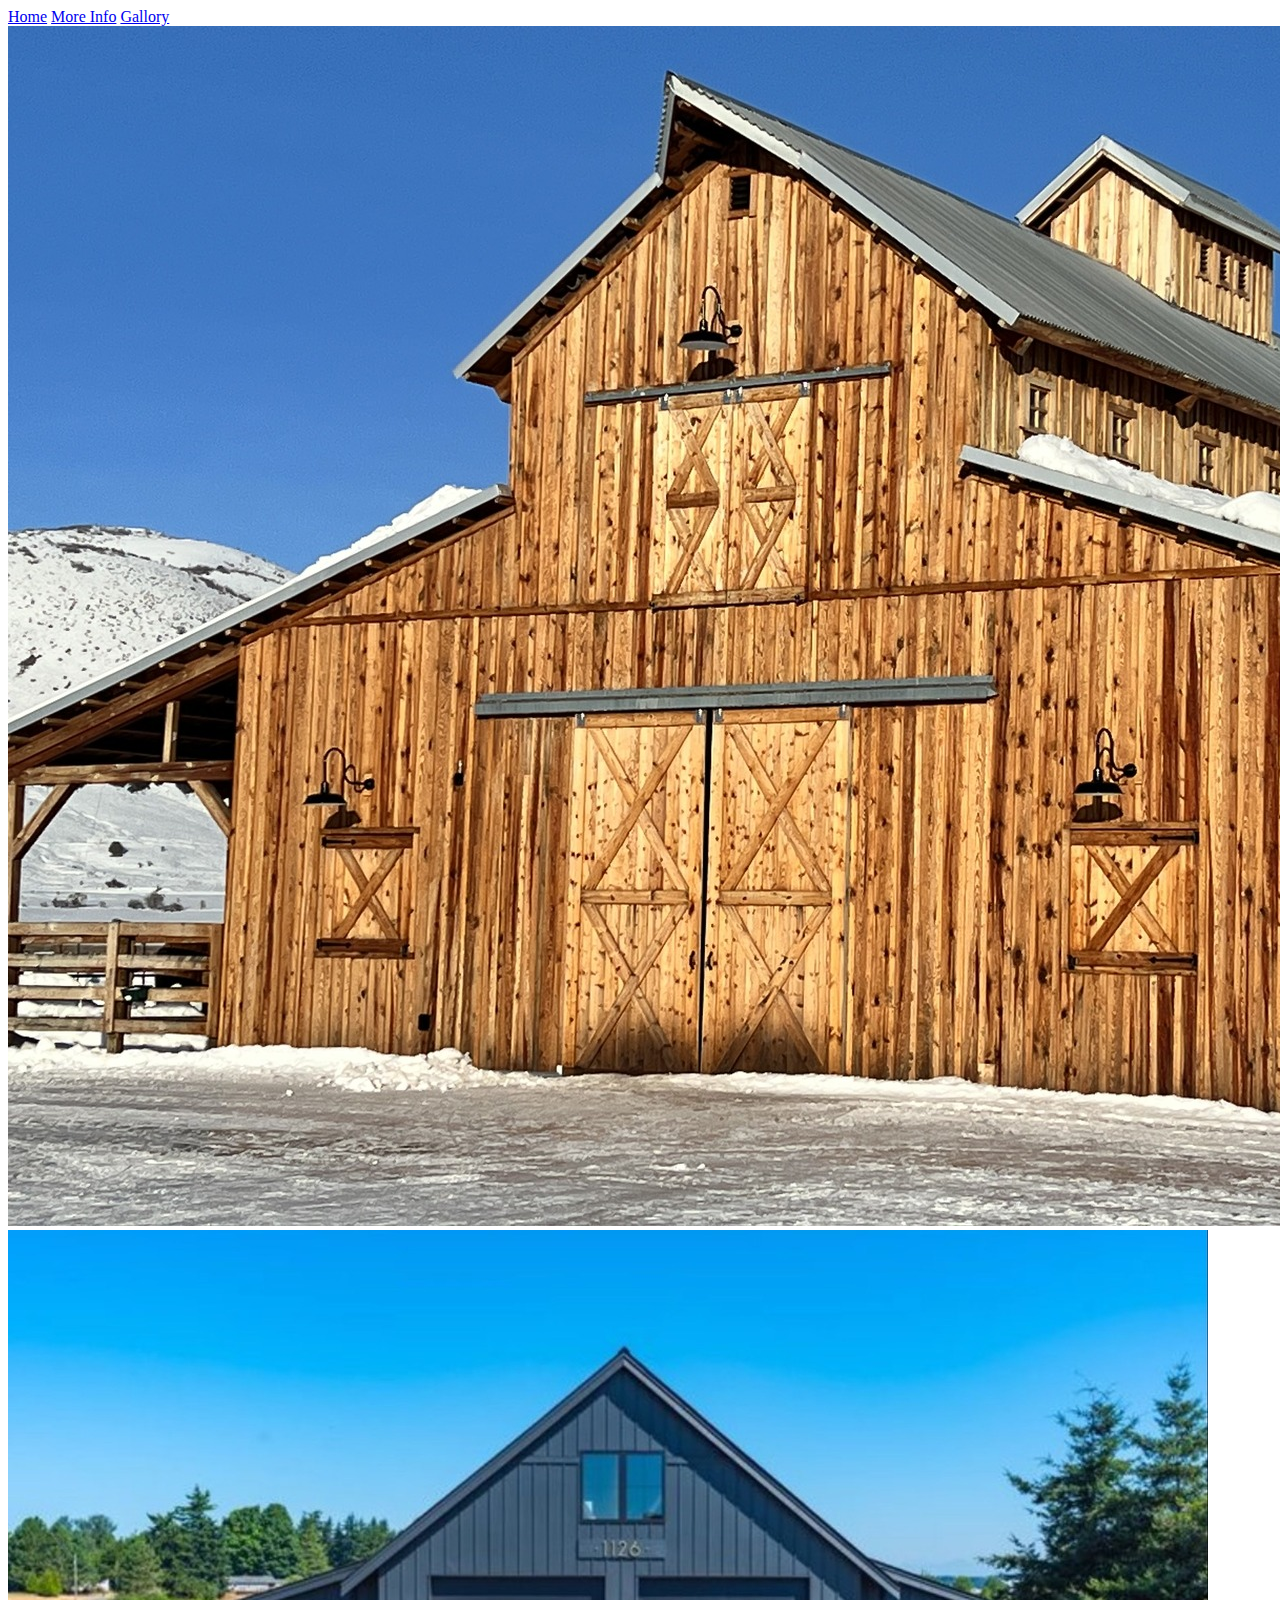
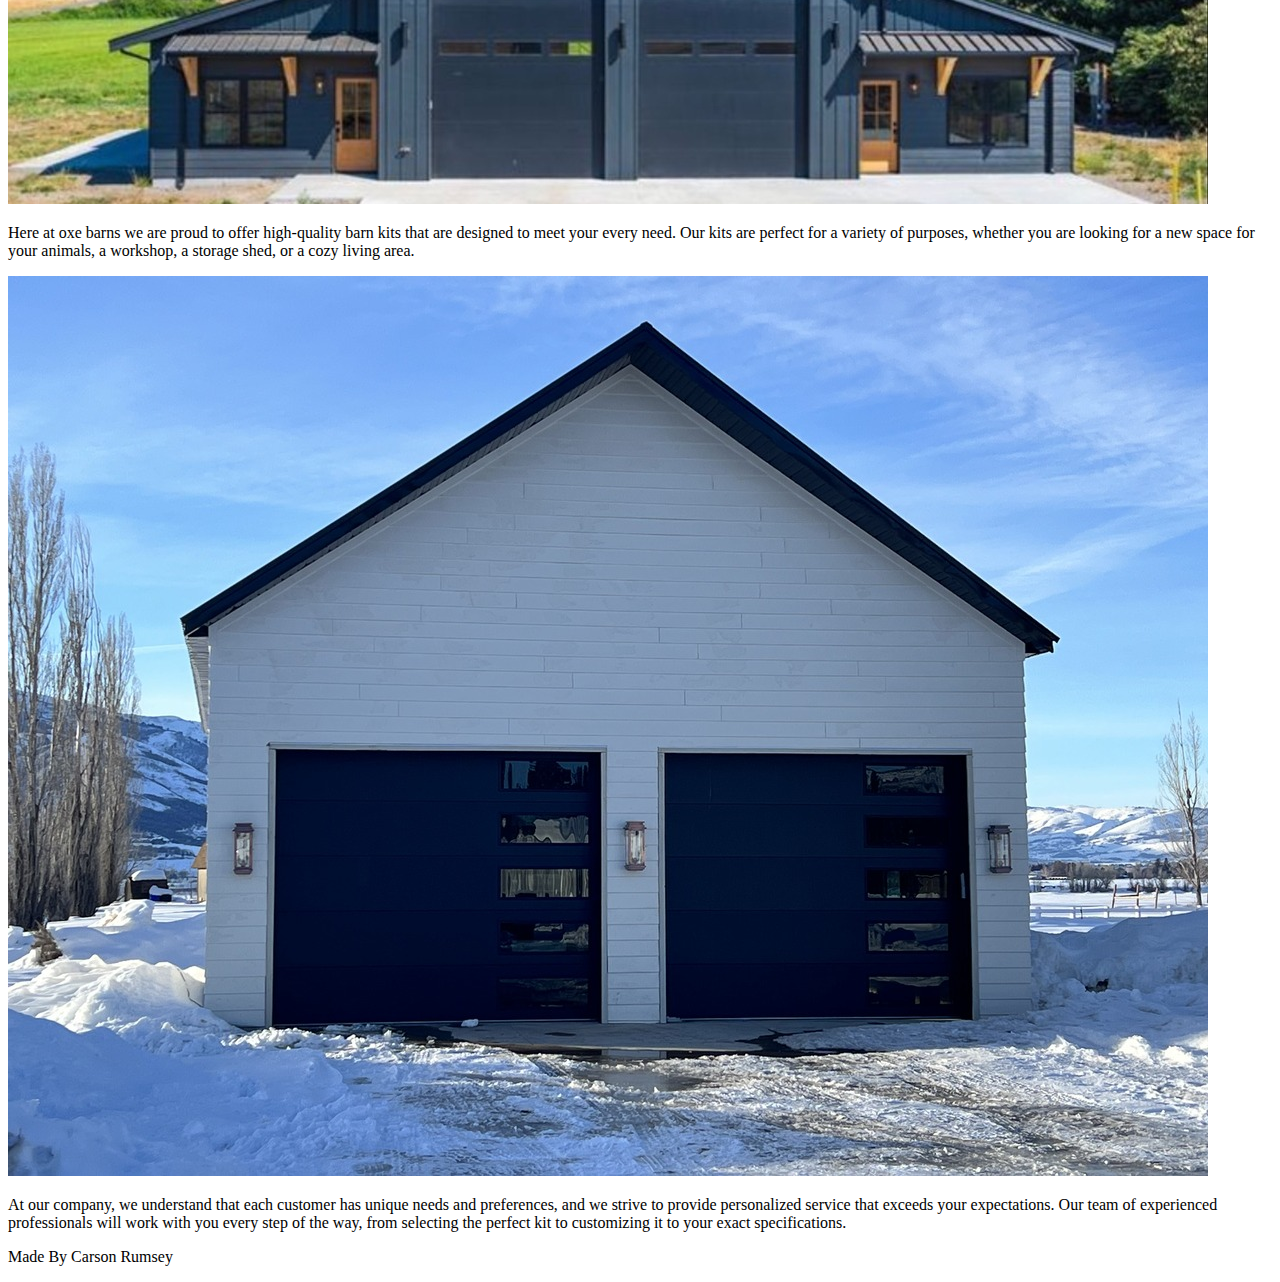
==== barns/index.html @ 745b1ffd "Site" ====
<!DOCTYPE html>
<html lang="en">
<head>
    <meta charset="UTF-8">
    <meta name="viewport" content="width=device-width, initial-scale=1.0">
    <title>Document</title>
    <link rel="stylesheet" href="styles/site.css">
</head>
<body>
    <Section class="Top">
<a href="index.html">Home</a>
<a href="info.html">More Info</a>
<a href="gal.html"> Gallory</a>
    </Section>
<img src="img/img_6227.jpg" alt="">
<section class="mid">
    <img src="img/img_5537.jpg" alt="">
    <div>
        <p>Here at oxe barns we are proud to offer high-quality barn kits that are designed to meet your 
            every need. Our kits are perfect for a variety of purposes, whether you are looking for a new 
            space for your animals, a workshop, a storage shed, or a cozy living area.</p>
    </div>
    <img src="img/img_6233.jpg" alt="">
    <div>
        <p>
             At our company, we understand that each customer has unique needs and preferences, and we 
            strive to provide personalized service that exceeds your expectations. Our team of experienced 
            professionals will work with you every step of the way, from selecting the perfect kit to 
            customizing it to your exact specifications.</p>
    </div>
</section>

<section class="bot">
<p>Made By Carson Rumsey</p>
</section>

</body>
</html>
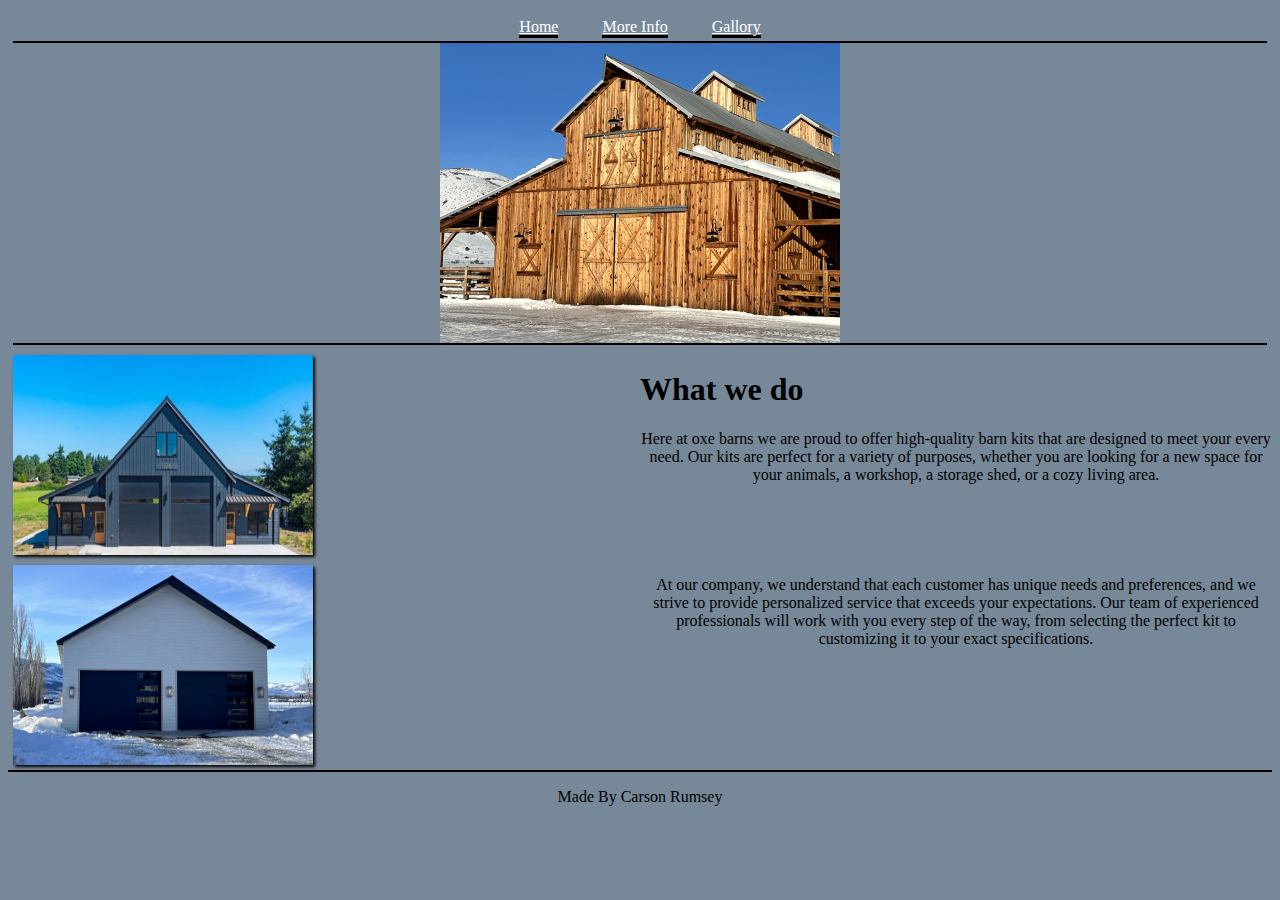
==== commit efa7da98: "Done Css" ====
--- a/barns/index.html
+++ b/barns/index.html
@@ -7,21 +7,27 @@
     <link rel="stylesheet" href="styles/site.css">
 </head>
 <body>
-    <Section class="Top">
+    
+<div class="part1">
+    <Section class="top">
 <a href="index.html">Home</a>
 <a href="info.html">More Info</a>
 <a href="gal.html"> Gallory</a>
     </Section>
-<img src="img/img_6227.jpg" alt="">
+    <div class="timg"><img src="img/img_6227.jpg" alt="" height="300px" width="400px"></div>
+</div>
+
 <section class="mid">
-    <img src="img/img_5537.jpg" alt="">
+    <img class="mimg" src="img/img_5537.jpg" alt="">
     <div>
+        <h1>What we do</h1>
         <p>Here at oxe barns we are proud to offer high-quality barn kits that are designed to meet your 
             every need. Our kits are perfect for a variety of purposes, whether you are looking for a new 
             space for your animals, a workshop, a storage shed, or a cozy living area.</p>
     </div>
-    <img src="img/img_6233.jpg" alt="">
+    <img class="mimg" src="img/img_6233.jpg" alt="">
     <div>
+        
         <p>
              At our company, we understand that each customer has unique needs and preferences, and we 
             strive to provide personalized service that exceeds your expectations. Our team of experienced 
--- a/barns/styles/site.css
+++ b/barns/styles/site.css
@@ -0,0 +1,48 @@
+body{
+    background-color: lightslategray;
+}
+
+
+.part1{
+    padding: 5px;
+}
+.top{  
+   text-align: center;
+   padding: 5px;
+}
+a{
+    color: white;
+    border-bottom: solid black;
+    margin: 20px;
+}
+.timg{
+    display: flex;
+    justify-content: center;
+    align-items: center;
+    border-top: 2px solid black; 
+    border-bottom: 2px solid black;
+}
+.mid{
+    display: grid;
+    grid-template-columns: 1fr 1fr;
+    border-bottom: 2px;
+    
+    border-bottom: 2px solid black;
+}
+.mimg{
+    height: 200px;
+    width: 300px;
+    margin: 5px;
+    box-shadow: 2px 2px 3px;
+}
+h1{
+    
+}
+p{
+    text-align: center;
+    
+}
+
+.bot{
+    
+}
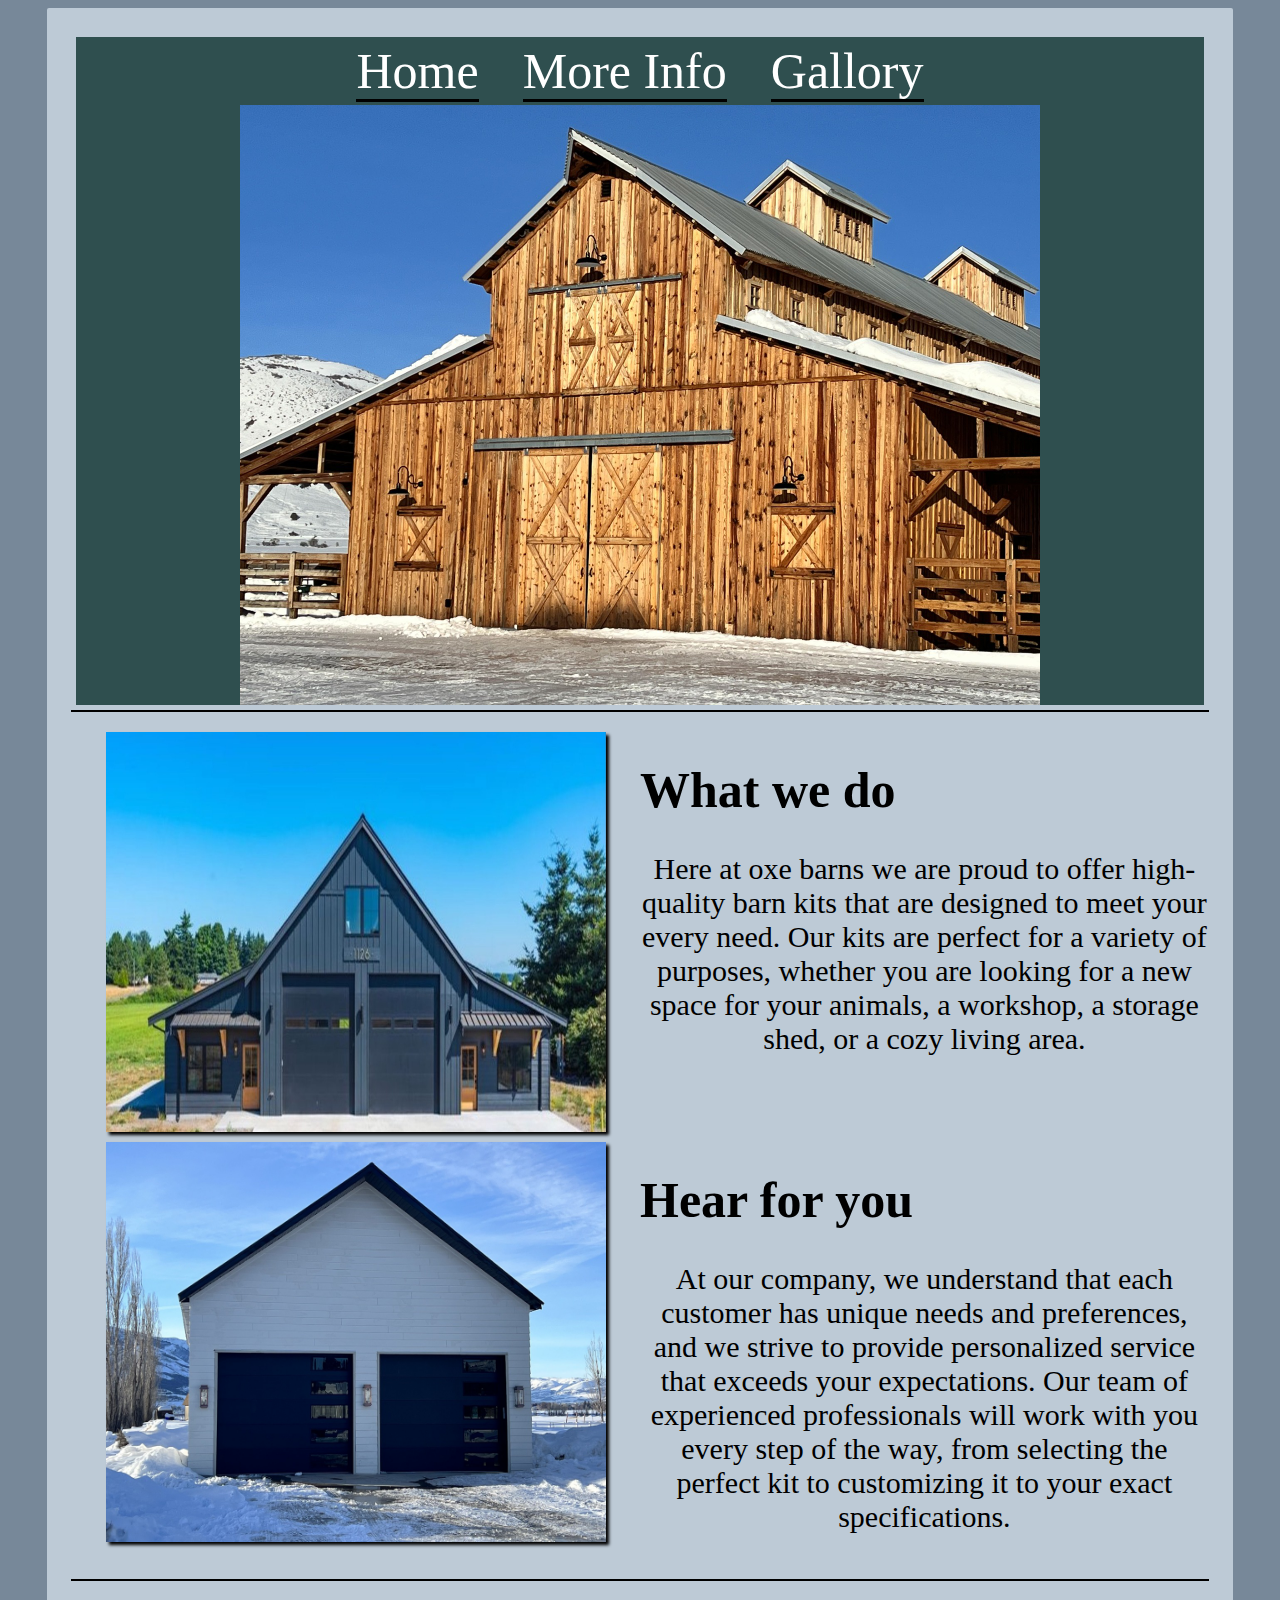
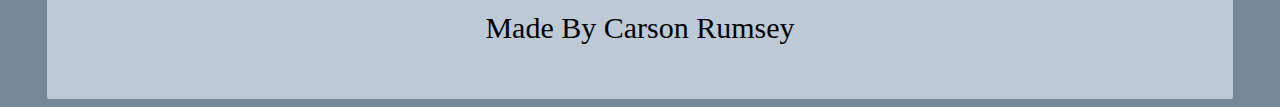
==== commit 679b707d: "Css Fix" ====
--- a/barns/index.html
+++ b/barns/index.html
@@ -7,38 +7,38 @@
     <link rel="stylesheet" href="styles/site.css">
 </head>
 <body>
-    
-<div class="part1">
-    <Section class="top">
-<a href="index.html">Home</a>
-<a href="info.html">More Info</a>
-<a href="gal.html"> Gallory</a>
-    </Section>
-    <div class="timg"><img src="img/img_6227.jpg" alt="" height="300px" width="400px"></div>
+<div id="main">        
+    <div class="part1">
+        <Section class="top">
+    <a href="index.html">Home</a>
+    <a href="info.html">More Info</a>
+    <a href="gal.html"> Gallory</a>
+        </Section>
+        <div class="timg"><img src="img/img_6227.jpg" alt="" height="600px" width="800px"></div>
+    </div>
+
+    <section class="mid">
+        <img class="mimg" src="img/img_5537.jpg" alt="">
+        <div>
+            <h1>What we do</h1>
+            <p>Here at oxe barns we are proud to offer high-quality barn kits that are designed to meet your 
+                every need. Our kits are perfect for a variety of purposes, whether you are looking for a new 
+                space for your animals, a workshop, a storage shed, or a cozy living area.</p>
+        </div>
+        <img class="mimg" src="img/img_6233.jpg" alt="">
+        <div>
+            <h1>Hear for you</h1>
+            <p>
+                At our company, we understand that each customer has unique needs and preferences, and we 
+                strive to provide personalized service that exceeds your expectations. Our team of experienced 
+                professionals will work with you every step of the way, from selecting the perfect kit to 
+                customizing it to your exact specifications.</p>
+        </div>
+    </section>
+
+    <section class="bot">
+    <p>Made By Carson Rumsey</p>
+    </section>
 </div>
-
-<section class="mid">
-    <img class="mimg" src="img/img_5537.jpg" alt="">
-    <div>
-        <h1>What we do</h1>
-        <p>Here at oxe barns we are proud to offer high-quality barn kits that are designed to meet your 
-            every need. Our kits are perfect for a variety of purposes, whether you are looking for a new 
-            space for your animals, a workshop, a storage shed, or a cozy living area.</p>
-    </div>
-    <img class="mimg" src="img/img_6233.jpg" alt="">
-    <div>
-        
-        <p>
-             At our company, we understand that each customer has unique needs and preferences, and we 
-            strive to provide personalized service that exceeds your expectations. Our team of experienced 
-            professionals will work with you every step of the way, from selecting the perfect kit to 
-            customizing it to your exact specifications.</p>
-    </div>
-</section>
-
-<section class="bot">
-<p>Made By Carson Rumsey</p>
-</section>
-
 </body>
 </html>--- a/barns/styles/site.css
+++ b/barns/styles/site.css
@@ -2,44 +2,59 @@
     background-color: lightslategray;
 }
 
-
+#main {
+    max-width: 1600px;
+    width: 90%;
+    margin: auto;
+    background-color: rgb(189, 202, 214);
+    padding: 24px;
+    border-radius: 2px;
+}
 .part1{
     padding: 5px;
 }
 .top{  
    text-align: center;
    padding: 5px;
+   background-color: darkslategray;
 }
 a{
     color: white;
-    border-bottom: solid black;
+    border-bottom: solid 3px black;
     margin: 20px;
+    text-decoration: none;
+    font-size: 50px;
+    
 }
 .timg{
     display: flex;
     justify-content: center;
     align-items: center;
-    border-top: 2px solid black; 
-    border-bottom: 2px solid black;
+    background-color: darkslategray;
+     
+    
 }
 .mid{
+    border-top: 2px solid black;
     display: grid;
     grid-template-columns: 1fr 1fr;
     border-bottom: 2px;
-    
+    padding: 15px 0;
     border-bottom: 2px solid black;
 }
 .mimg{
-    height: 200px;
-    width: 300px;
+    height: 400px;
+    width: 500px;
     margin: 5px;
-    box-shadow: 2px 2px 3px;
+    box-shadow: 3px 3px 3px;
+    margin: 5px auto;
 }
 h1{
-    
+    font-size: 50px;
 }
 p{
     text-align: center;
+    font-size: 30px;
     
 }
 
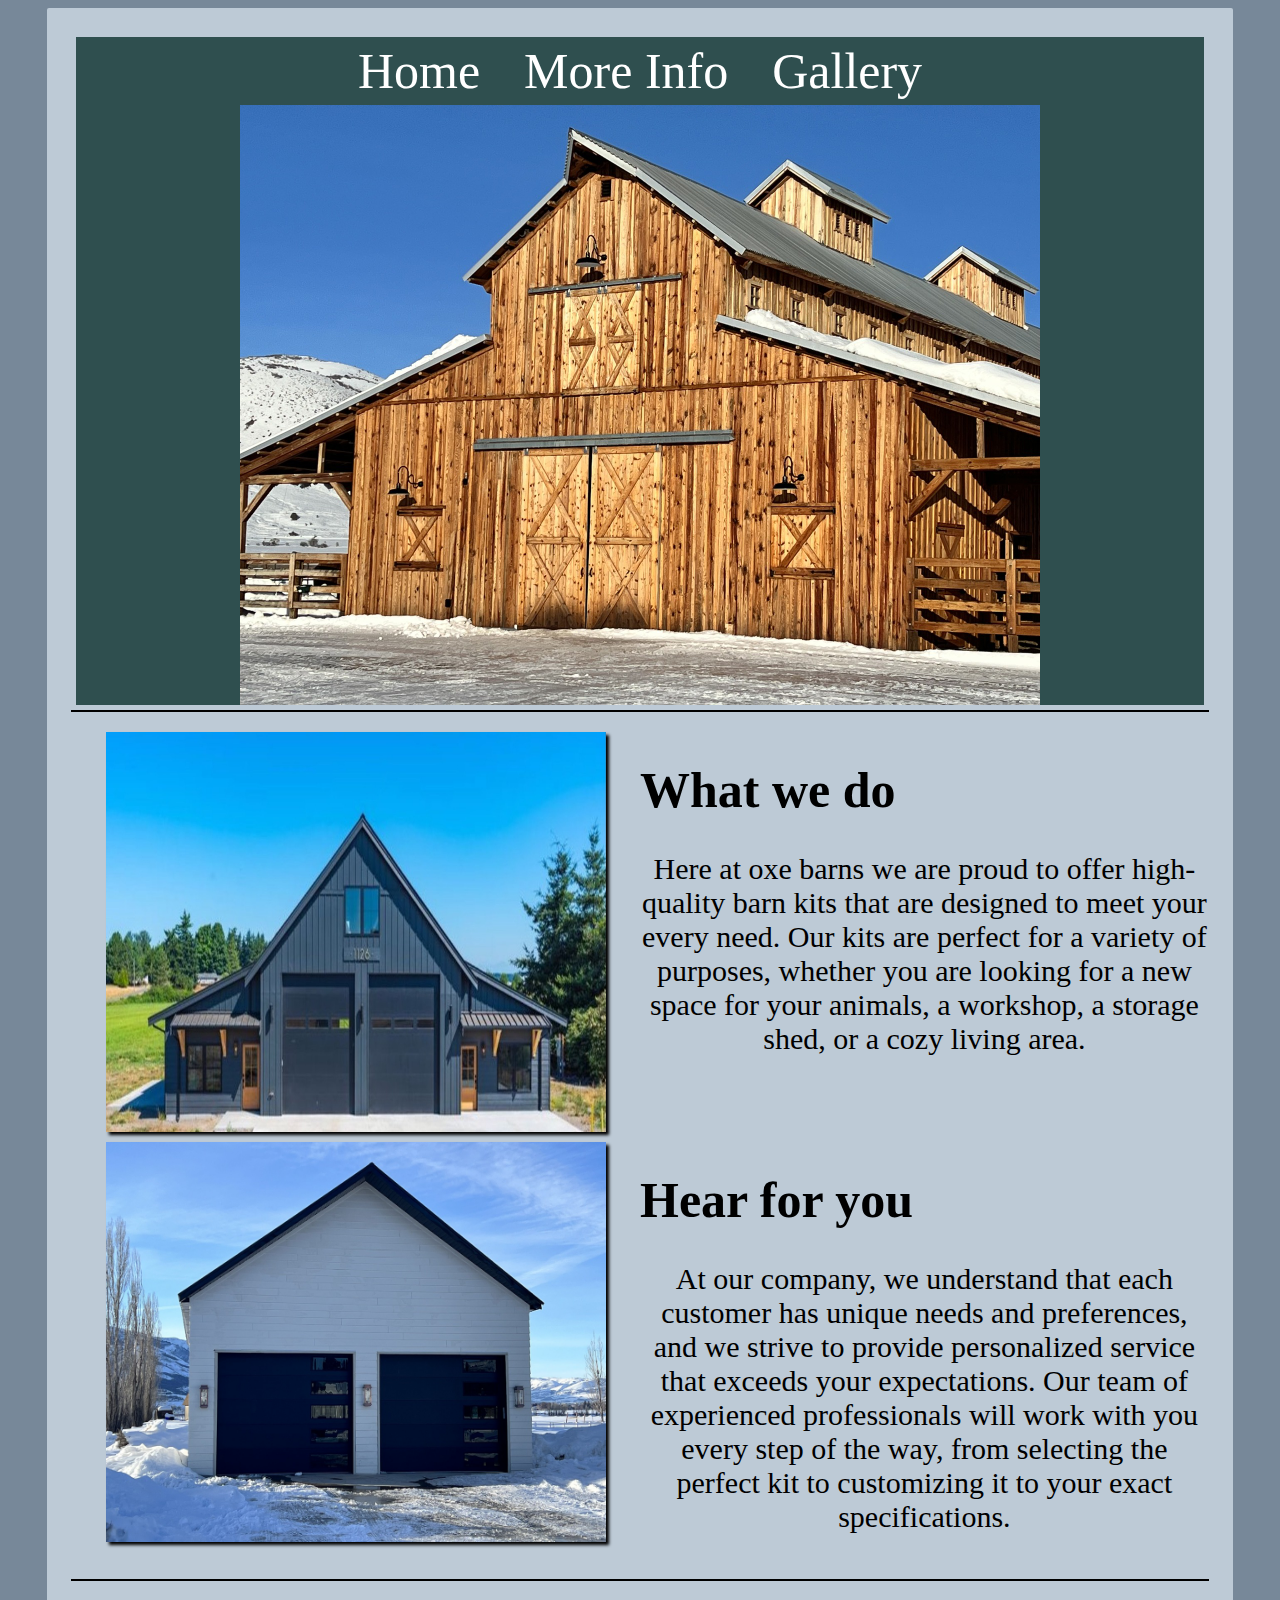
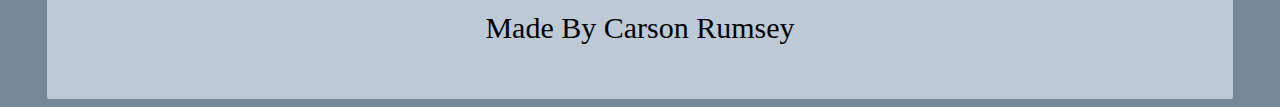
==== commit d3a76337: "Page2" ====
--- a/barns/index.html
+++ b/barns/index.html
@@ -12,7 +12,7 @@
         <Section class="top">
     <a href="index.html">Home</a>
     <a href="info.html">More Info</a>
-    <a href="gal.html"> Gallory</a>
+    <a href="gal.html"> Gallery</a>
         </Section>
         <div class="timg"><img src="img/img_6227.jpg" alt="" height="600px" width="800px"></div>
     </div>
--- a/barns/styles/site.css
+++ b/barns/styles/site.css
@@ -20,12 +20,18 @@
 }
 a{
     color: white;
-    border-bottom: solid 3px black;
+    
     margin: 20px;
     text-decoration: none;
     font-size: 50px;
+}
+
+a:hover {
+
+border: solid 3px black
+ }   
     
-}
+
 .timg{
     display: flex;
     justify-content: center;
@@ -49,8 +55,21 @@
     box-shadow: 3px 3px 3px;
     margin: 5px auto;
 }
+.gmid {
+    border-top: 2px solid black;
+    display: grid;
+    grid-template-columns: 1fr 1fr 1fr;
+    border-bottom: 2px;
+    padding: 15px 0;
+    border-bottom: 2px solid black;
+    place-items: center;
+}
 h1{
     font-size: 50px;
+}
+h2{
+    font-size: 50px;
+    text-align: center;
 }
 p{
     text-align: center;
@@ -61,3 +80,4 @@
 .bot{
     
 }
+
